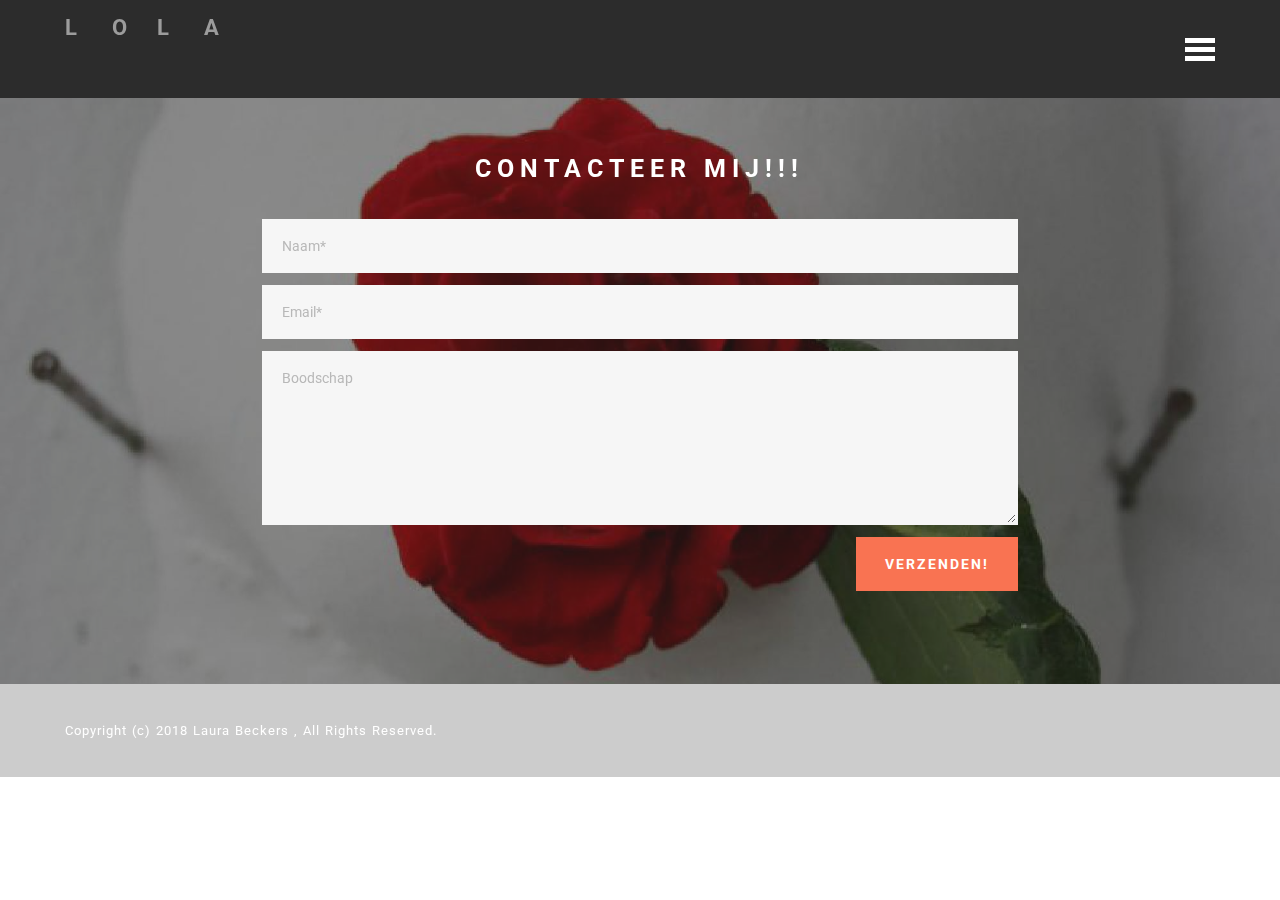
==== Contact.html @ 4b76a220 "create github pages" ====
<!DOCTYPE html>
<html >
<head>
  <!-- Site made with Mobirise Website Builder v4.7.2, https://mobirise.com -->
  <meta charset="UTF-8">
  <meta http-equiv="X-UA-Compatible" content="IE=edge">
  <meta name="generator" content="Mobirise v4.7.2, mobirise.com">
  <meta name="viewport" content="width=device-width, initial-scale=1, minimum-scale=1">
  <link rel="shortcut icon" href="assets/images/logo.png" type="image/x-icon">
  <meta name="description" content="Laura; Beckers; Contacteer; mij;">
  <title>Contact</title>
  <link rel="stylesheet" href="https://fonts.googleapis.com/css?family=Roboto:700,400&subset=cyrillic,latin,greek,vietnamese">
  <link rel="stylesheet" href="assets/bootstrap/css/bootstrap.min.css">
  <link rel="stylesheet" href="assets/soundcloud-plugin/style.css">
  <link rel="stylesheet" href="assets/mobirise/css/style.css">
  <link rel="stylesheet" href="assets/mobirise/css/mbr-additional.css" type="text/css">
  
  
  
</head>
<body>
  <section class="mbr-navbar mbr-navbar--freeze mbr-navbar--absolute mbr-navbar--collapsed" id="ext_menu-n" data-rv-view="9">
    <div class="mbr-navbar__section mbr-section">
        <div class="mbr-section__container container">
            <div class="mbr-navbar__container">
                <div class="mbr-navbar__column mbr-navbar__column--s mbr-navbar__brand">
                    <span class="mbr-navbar__brand-link mbr-brand mbr-brand--inline">
                        
                        <span class="mbr-brand__name"><a class="mbr-brand__name text-gray" href="https://mobirise.com">L &nbsp; &nbsp; &nbsp; O &nbsp; &nbsp; &nbsp;L &nbsp; &nbsp; &nbsp; A</a></span>
                    </span>
                </div>
                <div class="mbr-navbar__hamburger mbr-hamburger"><span class="mbr-hamburger__line"></span></div>
                <div class="mbr-navbar__column mbr-navbar__menu">
                    <nav class="mbr-navbar__menu-box mbr-navbar__menu-box--inline-right">
                        <div class="mbr-navbar__column">
                            <ul class="mbr-navbar__items mbr-navbar__items--right float-left mbr-buttons mbr-buttons--freeze mbr-buttons--right btn-decorator mbr-buttons--activated mbr-buttons--only-links"><li class="mbr-navbar__item"><a class="mbr-buttons__link btn text-white" href="https://mobirise.com">HOME</a></li><li class="mbr-navbar__item"><a class="mbr-buttons__link btn text-white" href="https://mobirise.com">ABOUT</a></li><li class="mbr-navbar__item"><a class="mbr-buttons__link btn text-white" href="https://mobirise.com">CONTACT</a></li></ul>                            
                            
                        </div>
                    </nav>
                </div>
            </div>
        </div>
    </div>
</section>

<section class="engine"><a href="https://mobirise.me/a">Mobirise alternative</a></section><section class="mbr-section mbr-section--relative mbr-section--fixed-size mbr-parallax-background mbr-after-navbar" id="form1-o" data-rv-view="11" style="background-image: url(assets/images/30-2000x3000.jpg);">
    <div class="mbr-overlay" style="opacity: 0.5; background-color: rgb(34, 34, 34);"></div>
    <div class="mbr-section__container mbr-section__container--std-padding container" style="padding-top: 62px; padding-bottom: 93px;">
        <div class="row">
            <div class="col-sm-12">
                <div class="row">
                    <div class="col-sm-8 col-sm-offset-2" data-form-type="formoid">
                        <div class="mbr-header mbr-header--center mbr-header--std-padding">
                            <h2 class="mbr-header__text">CONTACTEER MIJ!!!</h2>
                        </div>
                        <div data-form-alert="true">
                            <div class="hide" data-form-alert-success="true">Bedankt voor je inzending!</div>
                        </div>
                        <form action="https://mobirise.com/" method="post" data-form-title="CONTACTEER MIJ!!!">
                            <input type="hidden" value="DSWZcRLNNBS7bB6fXK69eUFCoi5kOROrCJdIT1A5DfMv+IbbYedO6ktaKEDO3kIvYOJCwLiX75PZ/QuVhGAHkaITKuXOv/LmJVEN6Gum7hyi9wUTy+Qzjp7Kh9EsqVIN" data-form-email="true">
                            <div class="form-group">
                                <input type="text" class="form-control" name="name" required="" placeholder="Naam*" data-form-field="Name">
                            </div>
                            <div class="form-group">
                                <input type="email" class="form-control" name="email" required="" placeholder="Email*" data-form-field="Email">
                            </div>
                            
                            <div class="form-group">
                                <textarea class="form-control" name="message" rows="7" placeholder="Boodschap" data-form-field="Message"></textarea>
                            </div>
                            <div class="mbr-buttons mbr-buttons--right"><button type="submit" class="mbr-buttons__btn btn btn-lg btn-danger">VERZENDEN!</button></div>
                        </form>
                    </div>
                </div>
            </div>
        </div>
    </div>
</section>

<footer class="mbr-section mbr-section--relative mbr-section--fixed-size" id="footer1-m" data-rv-view="7" style="background-color: rgb(204, 204, 204);">
    
    <div class="mbr-section__container container">
        <div class="mbr-footer mbr-footer--wysiwyg row" style="padding-top: 36.9px; padding-bottom: 36.9px;">
            <div class="col-sm-12">
                <p class="mbr-footer__copyright">Copyright (c) 2018 Laura Beckers , All Rights Reserved.</p>
            </div>
        </div>
    </div>
</footer>


  <script src="assets/web/assets/jquery/jquery.min.js"></script>
  <script src="assets/bootstrap/js/bootstrap.min.js"></script>
  <script src="assets/smooth-scroll/smooth-scroll.js"></script>
  <!--[if lte IE 9]>
    <script src="assets/jquery-placeholder/jquery.placeholder.min.js"></script>
  <![endif]-->
  <script src="assets/jarallax/jarallax.js"></script>
  <script src="assets/mobirise/js/script.js"></script>
  <script src="assets/formoid/formoid.min.js"></script>
  
  
</body>
</html>
---- assets/soundcloud-plugin/style.css ----
.addons-container {
  position: relative;
  margin-left: auto;
  margin-right: auto;
  padding-right: 15px;
  padding-left: 15px; }
  @media (min-width: 576px) {
    .addons-container {
      padding-right: 15px;
      padding-left: 15px; } }
  @media (min-width: 768px) {
    .addons-container {
      padding-right: 15px;
      padding-left: 15px; } }
  @media (min-width: 992px) {
    .addons-container {
      padding-right: 15px;
      padding-left: 15px; } }
  @media (min-width: 1200px) {
    .addons-container {
      padding-right: 15px;
      padding-left: 15px; } }
  @media (min-width: 576px) {
    .addons-container {
      width: 540px;
      max-width: 100%; } }
  @media (min-width: 768px) {
    .addons-container {
      width: 720px;
      max-width: 100%; } }
  @media (min-width: 992px) {
    .addons-container {
      width: 960px;
      max-width: 100%; } }
  @media (min-width: 1200px) {
    .addons-container {
      width: 1140px;
      max-width: 100%; } }

.addons-container-inner{
    position: relative;
    width: 100%;
    min-height: 1px;
    padding-right: 15px;
    padding-left: 15px;
}
@media (min-width: 567px) {
    .addons-container-inner{
        -ms-flex: 0 0 66.666667%;
        flex: 0 0 66.666667%;
        max-width: 66.666667%;
    }
}
.addons-row{
    display: flex;
    justify-content:center;
}
---- assets/mobirise/css/style.css ----
.engine {
	position: absolute;
	text-indent: -2400px;
	text-align: center;
	padding: 0;
	top: 0;
	left: -2400px;
}.is-builder .animated {
  -webkit-animation-name: none !important;
  animation-name: none !important;
}
html {
  position: relative;
  min-height: 100%;
}
.mbr-embedded-video {
  position: relative;
}
.mbr-background-video,
.mbr-background-video-preview {
  bottom: 0;
  left: 0;
  overflow: hidden;
  position: absolute;
  right: 0;
  top: 0;
}
.mbr-parallax-background,
.mbr-background {
  background-attachment: fixed !important;
  background-position: 50% 0;
  background-repeat: no-repeat;
  background-size: cover !important;
}
.mbr-hidden-scrollbar .mbr-parallax-background {
  background-size: auto 130%;
}
.mobile .mbr-parallax-background {
  background-attachment: scroll !important;
}
.mbr-background {
  background-attachment: scroll !important;
}
.mbr-navbar {
  position: relative;
  width: 100%;
}
.mbr-navbar:before {
  content: "";
  display: block;
}
.mbr-navbar__brand-link:after,
.mbr-navbar__brand-img {
  max-height: 74px;
  height: 100%;
}
.mbr-navbar:before,
.mbr-navbar__container {
  height: 98px;
}
.mbr-navbar--ss .mbr-navbar__brand-link:after,
.mbr-navbar--ss .mbr-navbar__brand-img {
  height: 74px;
}
.mbr-navbar--ss:before,
.mbr-navbar--ss .mbr-navbar__container {
  height: 98px;
}
.mbr-navbar--xs .mbr-navbar__brand-link:after,
.mbr-navbar--xs .mbr-navbar__brand-img {
  height: 32px;
}
.mbr-navbar--xs:before,
.mbr-navbar--xs .mbr-navbar__container {
  height: 56px;
}
.mbr-navbar--s .mbr-navbar__brand-link:after,
.mbr-navbar--s .mbr-navbar__brand-img {
  height: 48px;
}
.mbr-navbar--s:before,
.mbr-navbar--s .mbr-navbar__container {
  height: 72px;
}
.mbr-navbar--m .mbr-navbar__brand-link:after,
.mbr-navbar--m .mbr-navbar__brand-img {
  height: 64px;
}
.mbr-navbar--m:before,
.mbr-navbar--m .mbr-navbar__container {
  height: 88px;
}
.mbr-navbar--l .mbr-navbar__brand-link:after,
.mbr-navbar--l .mbr-navbar__brand-img {
  height: 96px;
}
.mbr-navbar--l:before,
.mbr-navbar--l .mbr-navbar__container {
  height: 120px;
}
.mbr-navbar--xl .mbr-navbar__brand-link:after,
.mbr-navbar--xl .mbr-navbar__brand-img {
  height: 128px;
}
.mbr-navbar--xl:before,
.mbr-navbar--xl .mbr-navbar__container {
  height: 152px;
}
.mbr-navbar--short .mbr-navbar__brand-link:after,
.mbr-navbar--short .mbr-navbar__brand-img {
  height: 40px;
}
.mbr-navbar--short .mbr-brand__logo .mbr-iconfont{
  font-size: 40px;
}
.mbr-navbar--short:before,
.mbr-navbar--short .mbr-navbar__container {
  height: 64px;
}
.mbr-navbar--short .mbr-navbar__container {
  padding: 12px 0;
}
@media (max-width: 767px) {
  .mbr-navbar--short .mbr-navbar__brand-link:after,
  .mbr-navbar--short .mbr-navbar__brand-img {
    height: 31px;
  }
  .mbr-navbar--short:before,
  .mbr-navbar--short .mbr-navbar__container {
    height: 45px;
  }
  .mbr-navbar--short .mbr-navbar__container {
    padding: 7px 0;
  }
}
.mbr-navbar__brand-img {
  position: relative;
}
.mbr-navbar__brand-img,
.mbr-navbar__container,
.mbr-navbar__section {
  -webkit-transition: all 300ms ease-in-out 0s;
  -o-transition: all 300ms ease-in-out 0s;
  transition: all 300ms ease-in-out 0s;
}
.mbr-navbar__section {
  background: #2c2c2c;
  height: auto;
  position: absolute;
  top: 0;
  width: 100%;
  z-index: 1000;
}
.mbr-navbar__container {
  display: table;
  padding: 12px 0;
  width: 100%;
}
.mbr-navbar__menu-box {
  display: table;
  width: 100%;
}
.mbr-navbar__menu-box--inline-left,
.mbr-navbar__menu-box--inline-center,
.mbr-navbar__menu-box--inline-right {
  display: block;
  text-align: left;
}
.mbr-navbar__menu-box--inline-center {
  text-align: center;
}
.mbr-navbar__menu-box--inline-right {
  text-align: right;
}
.mbr-navbar__column {
  display: table-cell;
  vertical-align: middle;
}
.mbr-navbar__column--xxs {
  width: 1%;
}
.mbr-navbar__column--xs {
  width: 10%;
}
.mbr-navbar__column--s {
  width: 20%;
}
.mbr-navbar__column--m {
  width: 30%;
}
.mbr-navbar__column--l {
  width: 40%;
}
.mbr-navbar__column--xl {
  width: 50%;
}
.mbr-navbar__menu-box--inline-left .mbr-navbar__column,
.mbr-navbar__menu-box--inline-center .mbr-navbar__column,
.mbr-navbar__menu-box--inline-right .mbr-navbar__column {
  display: inline-block;
}
.mbr-navbar__items {
  float: left;
  padding-left: 0px;
  position: relative;
  left: -20px;
}
.mbr-navbar__items--right {
  float: right;
  left: 0;
}
.float-left {
  float: left;
}
.mbr-navbar__item {
  display: block;
  float: left;
  position: relative;
}
.mbr-navbar__hamburger {
  display: none;
  margin-top: -11px;
  position: absolute;
  right: 0;
  top: 50%;
  z-index: 10000;
}
.mbr-navbar--collapsed .mbr-navbar__container {
  position: relative;
}
.mbr-navbar--collapsed .mbr-navbar__column {
  display: block;
  width: 100%;
}
.mbr-navbar--collapsed .mbr-navbar__items--right {
  padding-top: 13px;
}
.mbr-navbar--collapsed .mbr-navbar__menu {
  background: rgba(0, 0, 0, 0.9);
  display: none;
  height: 100%;
  left: 0;
  position: fixed;
  top: 0;
  width: 100%;
  z-index: 9999;
}
.mbr-navbar--collapsed .mbr-navbar__menu-box {
  display: table-cell;
  vertical-align: middle;
}
.mbr-navbar--collapsed .mbr-navbar__items {
  float: none;
}
.mbr-navbar--collapsed .mbr-navbar__item {
  float: none;
}
.mbr-navbar--collapsed .mbr-navbar__hamburger {
  display: block;
}
.mbr-navbar--collapsed.mbr-navbar--open .mbr-navbar__menu {
  display: table;
}
.mbr-navbar--collapsed.mbr-navbar--open:not(.mbr-navbar--sticky) .mbr-navbar__section {
  background: none;
  position: fixed;
}
.mbr-navbar--collapsed.mbr-navbar--open .mbr-navbar__brand {
  visibility: hidden;
}
.mbr-navbar--collapsed.mbr-navbar--sticky.mbr-navbar--open .mbr-navbar__brand {
  visibility: visible;
}
.mbr-navbar--collapsed.mbr-navbar--open .mbr-navbar__brand-img,
.mbr-navbar--collapsed.mbr-navbar--open .mbr-navbar__container {
  -webkit-transition: none;
  -o-transition: none;
  transition: none;
}
.mbr-navbar--freeze.mbr-navbar--collapsed.mbr-navbar--open .mbr-navbar__hamburger,
.mbr-navbar--freeze.mbr-navbar--collapsed.mbr-navbar--open .mbr-navbar__hamburger:hover {
  color: #fff !important;
}
.mbr-navbar--sticky .mbr-navbar__section {
  position: fixed;
}
.mbr-navbar--absolute {
  position: absolute;
}
/* fix for popup menu conflict */
@media (max-width: 480px) {
  .mbr-navbar--absolute.mbr-navbar[id^=menu-] {
    position: absolute;
  }
}
.mbr-navbar--transparent .mbr-navbar__section {
  background: none;
}
.mbr-navbar--stuck .mbr-navbar__section,
.mbr-navbar--relative .mbr-navbar__section {
  background: #2c2c2c;
}
@media (max-width: 991px) {
  .mbr-navbar--auto-collapse .mbr-navbar__container {
    position: relative;
  }
  .mbr-navbar--auto-collapse .mbr-navbar__column {
    display: block;
    width: 100%;
  }
  .mbr-navbar__column {
    max-height: 100vh;
    overflow-x: hidden;
    overflow-y:auto;
  }
  .mbr-navbar__column::-webkit-scrollbar {
    display:none;
  }
  .mbr-navbar--auto-collapse .mbr-navbar__items--right {
    padding-top: 13px;
  }
  .mbr-navbar--auto-collapse .mbr-navbar__menu {
    background: rgba(0, 0, 0, 0.9);
    display: none;
    height: 100%;
    left: 0;
    position: fixed;
    top: 0;
    width: 100%;
    z-index: 9999;
  }
  .mbr-navbar--auto-collapse .mbr-navbar__menu-box {
    display: table-cell;
    vertical-align: middle;
  }
  .mbr-navbar--auto-collapse .mbr-navbar__items {
    float: none;
  }
  .mbr-navbar--auto-collapse .mbr-navbar__item {
    float: none;
  }
  .mbr-navbar--auto-collapse .mbr-navbar__hamburger {
    display: block;
  }
  .mbr-navbar--auto-collapse.mbr-navbar--open .mbr-navbar__menu {
    display: table;
  }
  .mbr-navbar--auto-collapse.mbr-navbar--open:not(.mbr-navbar--sticky) .mbr-navbar__section {
    background: none;
    position: fixed;
  }
  .mbr-navbar--auto-collapse.mbr-navbar--open .mbr-navbar__brand {
    visibility: hidden;
  }
  .mbr-navbar--auto-collapse.mbr-navbar--sticky.mbr-navbar--open .mbr-navbar__brand {
    visibility: visible;
  }
  .mbr-navbar--auto-collapse.mbr-navbar--open .mbr-navbar__brand-img,
  .mbr-navbar--auto-collapse.mbr-navbar--open .mbr-navbar__container {
    -webkit-transition: none;
    -o-transition: none;
    transition: none;
  }
}
.mbr-after-navbar:before {
  content: "";
  display: block;
  height: 98px;
}
.mbr-hamburger {
  cursor: pointer;
  height: 23px;
  width: 30px;
}
.mbr-hamburger:focus {
  outline: none;
}
.mbr-hamburger__line,
.mbr-hamburger__line:before,
.mbr-hamburger__line:after {
  content: "";
  position: absolute;
  display: block;
  height: 1px;
  cursor: pointer;
}
.mbr-hamburger__line,
.mbr-hamburger__line:before,
.mbr-hamburger__line:after {
  width: 30px;
  border-bottom: 5px solid;
  top: 9px;
}
.mbr-hamburger__line:before {
  top: -9px;
}
.mbr-hamburger__line:after {
  top: 9px;
}
.mbr-hamburger__line,
.mbr-hamburger__line:before,
.mbr-hamburger__line:after {
  -webkit-transition: all 300ms ease-in-out;
  transition: all 300ms ease-in-out;
}
.mbr-hamburger--open .mbr-hamburger__line {
  border-color: transparent;
}
.mbr-hamburger--open .mbr-hamburger__line:before,
.mbr-hamburger--open .mbr-hamburger__line:after {
  top: 0;
}
.mbr-hamburger--open .mbr-hamburger__line:before {
  -ms-transform: rotate(45deg);
  -webkit-transform: rotate(45deg);
  transform: rotate(45deg);
}
.mbr-hamburger--open .mbr-hamburger__line:after {
  top: 10px;
  -ms-transform: translatey(-10px) rotate(-45deg);
  -webkit-transform: translatey(-10px) rotate(-45deg);
  transform: translatey(-10px) rotate(-45deg);
}
@media (max-width: 767px) {
  .mbr-hamburger {
    height: 23px;
    width: 27px;
  }
  .mbr-hamburger__line,
  .mbr-hamburger__line:before,
  .mbr-hamburger__line:after {
    width: 27px;
    border-bottom: 4px solid;
    top: 9px;
  }
  .mbr-hamburger__line:before {
    top: -9px;
  }
  .mbr-hamburger__line:after {
    top: 9px;
  }
}

.navbar-dropdown .hamburger-icon {
  content: "";
  width: 16px;
  -webkit-box-shadow: 0 -6px 0 1px,0 0 0 1px,0 6px 0 1px;
  -moz-box-shadow: 0 -6px 0 1px,0 0 0 1px,0 6px 0 1px;
  box-shadow: 0 -6px 0 1px,0 0 0 1px,0 6px 0 1px;
}

.mbr-brand {
  display: block;
  float: left;
  position: relative;
}
.mbr-brand,
.mbr-brand:hover {
  text-decoration: none;
}
.mbr-brand__name {
  display: block;
  font-weight: bold;
  margin-top: 5px;
  text-align: center;
}
.mbr-brand__name,
.mbr-brand__name:hover {
  text-decoration: none;
}
.mbr-brand--inline {
  display: table;
}
.mbr-brand--inline:after {
  content: "";
  display: table-cell;
  width: 1px;
}
.mbr-brand--inline .mbr-brand__logo,
.mbr-brand--inline .mbr-brand__name {
  display: table-cell;
  vertical-align: middle;
}
.mbr-brand--inline .mbr-brand__logo {
  padding-right: 10px;
}
.mbr-brand--inline .mbr-brand__name {
  margin: 0;
  text-align: left;
}
.mbr-form {
  display: table;
  margin-top: -13px;
  position: relative;
  top: 14px;
  width: 100%;
}
.mbr-form__left,
.mbr-form__right {
  display: table-cell;
  vertical-align: top;
}
.mbr-form__left {
  padding-right: 3px;
}
.mbr-form__right {
  width: 1px;
}
@media (max-width: 530px) {
  .mbr-form {
    display: block;
    margin-top: -27px;
    position: relative;
    top: 26px;
  }
  .mbr-form__left,
  .mbr-form__right {
    display: block;
  }
  .mbr-form__left {
    margin-bottom: 12px;
    padding-right: 0;
  }
  .mbr-form__right {
    width: 100%;
  }
}
.mbr-section {
  padding: 0 20px;
}
.mbr-section--no-padding {
  padding: 0;
}
.mbr-section--relative {
  position: relative;
}
.mbr-section--fixed-size {
  overflow: hidden;
}
.mbr-section--full-height {
  height: 100vh;
}
.mbr-section--full-height.mbr-after-navbar:before {
  display: none;
}
.mbr-section--bg-adapted {
  background-attachment: scroll;
  background-position: 50% 0;
  background-repeat: no-repeat;
  background-size: cover;
}
.mbr-section--gray {
  background-color: #444444;
}
.mbr-section--light-gray {
  background-color: #f0f0f0;
}
.mbr-section--dark-gray {
  background-color: #3c3c3c;
}
.mbr-section__container {
  padding: 0;
  position: relative;
  z-index: 3;
}
.mbr-section__container--center {
  text-align: center;
}
.mbr-section__container--std-padding {
  padding: 93px 0;
}
.mbr-section__container--std-top-padding {
  padding-top: 93px;
}
.mbr-section__container--std-bot-padding {
  padding-bottom: 93px;
}
.mbr-section__container--sm-padding {
  padding: 41px 0;
}
.mbr-section__container--sm-top-padding {
  padding-top: 41px;
}
.mbr-section__container--sm-bot-padding {
  padding-bottom: 41px;
}
.mbr-section__container--isolated {
  padding-bottom: 93px;
  padding-top: 93px;
}
.mbr-section__container--first {
  padding-top: 93px;
  padding-bottom: 41px;
}
.mbr-section__container--middle {
  padding-bottom: 41px;
}
.mbr-section__container--last {
  padding-bottom: 93px;
}
.mbr-section__row {
  margin-left: -24px;
  margin-right: -24px;
}
.mbr-section__col {
  overflow: hidden;
  padding-left: 24px;
  padding-right: 24px;
}
.mbr-section__left {
  padding-right: 40px;
}
.mbr-section__right {
  padding-left: 15px;
}
.mbr-section__header {
  line-height: 1.5em;
  margin: -10px 0 0;
  text-align: center;
}
@media (min-width: 768px) {
  .mbr-section--short-paddings .mbr-section__container--std-padding {
    padding: 59px 0;
  }
  .mbr-section--short-paddings .mbr-section__container--std-top-padding {
    padding-top: 59px;
  }
  .mbr-section--short-paddings .mbr-section__container--std-bot-padding {
    padding-bottom: 59px;
  }
  .mbr-section--short-paddings .mbr-section__container--sm-padding {
    padding: 41px 0;
  }
  .mbr-section--short-paddings .mbr-section__container--sm-top-padding {
    padding-top: 41px;
  }
  .mbr-section--short-paddings .mbr-section__container--sm-bot-padding {
    padding-bottom: 41px;
  }
  .mbr-section--short-paddings .mbr-section__container--isolated {
    padding-bottom: 59px;
    padding-top: 59px;
  }
  .mbr-section--short-paddings .mbr-section__container--first {
    padding-top: 59px;
    padding-bottom: 41px;
  }
  .mbr-section--short-paddings .mbr-section__container--middle {
    padding-bottom: 41px;
  }
  .mbr-section--short-paddings .mbr-section__container--last {
    padding-bottom: 59px;
  }
}
@media (max-width: 767px) {
  .mbr-section__left {
    padding-right: 15px;
  }
  .mbr-section__right {
    padding-left: 15px;
    padding-top: 51px;
  }
}
.mbr-arrow {
  bottom: 71px;
  left: 0;
  line-height: 1px;
  padding: 0 20px;
  position: absolute;
  width: 100%;
  z-index: 3;
}
.mbr-arrow__link {
  display: inline-block;
  font-size: 26px;
}
.mbr-arrow__link,
.mbr-arrow__link:hover,
.mbr-arrow__link:focus {
  color: #fff;
}
.mbr-arrow--floating .mbr-arrow__link {
  -webkit-animation: floating-arrow 1.6s infinite ease-in-out 0s;
  -o-animation: floating-arrow 1.6s infinite ease-in-out 0s;
  animation: floating-arrow 1.6s infinite ease-in-out 0s;
}
@-webkit-keyframes floating-arrow {
  from {
    -webkit-transform: translateY(0);
    transform: translateY(0);
  }
  65% {
    -webkit-transform: translateY(11px);
    transform: translateY(11px);
  }
  to {
    -webkit-transform: translateY(0);
    transform: translateY(0);
  }
}
@-o-keyframes floating-arrow {
  from {
    -webkit-transform: translateY(0);
    transform: translateY(0);
  }
  65% {
    -webkit-transform: translateY(11px);
    transform: translateY(11px);
  }
  to {
    -webkit-transform: translateY(0);
    transform: translateY(0);
  }
}
@keyframes floating-arrow {
  from {
    -webkit-transform: translateY(0);
    transform: translateY(0);
  }
  65% {
    -webkit-transform: translateY(11px);
    transform: translateY(11px);
  }
  to {
    -webkit-transform: translateY(0);
    transform: translateY(0);
  }
}
.mbr-arrow--dark .mbr-arrow__link,
.mbr-arrow--dark .mbr-arrow__link:hover,
.mbr-arrow--dark .mbr-arrow__link:focus {
  color: #252525;
}
@media (max-width: 767px) {
  .mbr-arrow {
    bottom: 41px;
  }
}
@media (max-width: 320px) {
  .mbr-arrow {
    bottom: 21px;
    text-align: center;
  }
}
@media all and (device-width: 320px) and (device-height: 568px) and (orientation: portrait) {
  .mbr-arrow {
    bottom: 31px;
  }
}
.mbr-box {
  display: table;
  width: 100%;
}
.mbr-box--fixed {
  table-layout: fixed;
}
.mbr-box--stretched {
  height: 100%;
}
.mbr-box__magnet {
  display: table-cell;
  float: none;
  height: 100%;
  margin-bottom: 0;
  margin-top: 0;
  text-align: center;
  vertical-align: middle;
}
.mbr-box__magnet--sm-padding {
  padding: 41px 0;
}
.mbr-box__magnet--top-left,
.mbr-box__magnet--top-center,
.mbr-box__magnet--top-right {
  vertical-align: top;
}
.mbr-box__magnet--bottom-left,
.mbr-box__magnet--bottom-center,
.mbr-box__magnet--bottom-right {
  vertical-align: bottom;
}
.mbr-box__magnet--top-left,
.mbr-box__magnet--center-left,
.mbr-box__magnet--bottom-left {
  text-align: left;
}
.mbr-box__magnet--top-right,
.mbr-box__magnet--center-right,
.mbr-box__magnet--bottom-right {
  text-align: right;
}
.mbr-box__container {
  height: 50%;
}
@media (max-width: 767px) {
  .mbr-box__container {
    height: 100%;
  }
  .mbr-box--adapted {
    display: block;
  }
  .mbr-box--adapted > .mbr-box__magnet {
    display: block;
    height: auto;
  }
}
.mbr-overlay {
  background: #222;
  bottom: 0;
  left: 0;
  position: absolute;
  right: 0;
  top: 0;
  z-index: 2;
}
.mbr-google-map__marker {
  color: #252525;
  display: none;
  margin: 0;
}
.mbr-google-map--loaded .mbr-google-map__marker {
  display: block;
}
.mbr-hero {
  color: #fff;
  position: relative;
}
.mbr-hero__text {
  font-size: 46px;
  font-weight: bold;
  left: -2px;
  letter-spacing: 2px;
  line-height: 50px;
  margin: -18px 0 1px 0;
  padding-bottom: 41px;
  position: relative;
  top: 8px;
}
.mbr-hero__subtext {
  font-size: 21px;
  line-height: 29px;
  margin: -32px 0 3px 0;
  padding: 0 0 41px 0;
  position: relative;
  top: 6px;
}
.mbr-figure {
  display: inline-block;
  /*line-height: 1px;*/
  margin: 0;
  max-width: 100%;
  overflow: hidden;
  position: relative;
}
.mbr-figure--no-bg {
  background: none;
}
.mbr-figure--full-width {
  display: block;
  width: 100%;
}
.mbr-figure.mbr-after-navbar:before {
  display: none;
}
.mbr-figure--full-width iframe,
.mbr-figure--full-width .mbr-figure__img,
.mbr-figure--full-width .mbr-figure__map {
  width: 100%;
}
.mbr-figure iframe,
.mbr-figure__img,
.mbr-figure__map {
  max-width: 100%;
}
@-webkit-keyframes mapCircleLoading {
  from {
    -webkit-transform: rotate(0deg);
  }
  to {
    -webkit-transform: rotate(359deg);
  }
}
@keyframes mapCircleLoading {
  from {
    transform: rotate(0deg);
  }
  to {
    transform: rotate(359deg);
  }
}
.mbr-figure__map {
  height: 400px;
  position: relative;
}
.mbr-figure__map--short {
  height: 300px;
}
.mbr-figure__map iframe {
  height: 100%;
  width: 100%;
}
.mbr-figure__map [data-state-details] {
  color: #6b6763;
  font-family: "Roboto", Helvetica, Arial, sans-serif;
  height: 1.5em;
  margin-top: -0.75em;
  padding-left: 20px;
  padding-right: 20px;
  position: absolute;
  text-align: center;
  top: 50%;
  width: 100%;
}
.mbr-figure__map[data-state] {
  background: #e9e5dc;
}
.mbr-figure__map[data-state="loading"] [data-state-details] {
  display: none;
}
.mbr-figure__map[data-state="loading"]::after {
  content: "";
  -webkit-animation: mapCircleLoading .6s infinite linear;
  animation: mapCircleLoading .6s infinite linear;
  border-radius: 50%;
  border: 6px rgba(255, 255, 255, 0.35) solid;
  border-top-color: #fff;
  height: 40px;
  left: 50%;
  margin-left: -20px;
  margin-top: -20px;
  position: absolute;
  top: 50%;
  width: 40px;
}
.mbr-figure__caption {
  background: rgba(0, 0, 0, 0.5);
  bottom: 0;
  color: #fff;
  display: block;
  font-size: 17px;
  left: 0;
  line-height: 1.3em;
  min-height: 53px;
  padding: 17px 20px;
  position: absolute;
  text-align: left;
  width: 100%;
}
.mbr-figure__caption--no-padding {
  padding: 17px 0;
}
.mbr-figure--wysiwyg .mbr-figure__caption a,
.mbr-figure--wysiwyg .mbr-figure__caption a:hover {
  color: inherit;
  text-decoration: underline;
}
.mbr-figure--caption-inside-top .mbr-figure__caption {
  bottom: auto;
  top: 0;
}
.mbr-figure--caption-outside-top .mbr-figure__caption,
.mbr-figure--caption-outside-bottom .mbr-figure__caption {
  background: none;
  position: relative;
}
.mbr-figure--no-bg.mbr-figure--caption-outside-top .mbr-figure__caption,
.mbr-figure--no-bg.mbr-figure--caption-outside-bottom .mbr-figure__caption {
  color: #252525;
}
.mbr-figure--no-bg.mbr-figure--caption-outside-top .mbr-figure__caption {
  margin-top: -3px;
  padding-top: 0;
}
.mbr-figure--no-bg.mbr-figure--caption-outside-bottom .mbr-figure__caption {
  margin-top: -2px;
  padding-bottom: 0;
  top: 2px;
}
.mbr-figure__caption--std-grid {
  background: none;
  z-index: 2;
  overflow: hidden;
}
.mbr-figure__caption--std-grid:before {
  bottom: 0;
  content: "";
  position: absolute;
  top: 0;
  width: 200%;
  z-index: -1;
  margin-left: -50%;
}
.mbr-figure--caption-inside-top .mbr-figure__caption--std-grid:before,
.mbr-figure--caption-inside-bottom .mbr-figure__caption--std-grid:before {
  background: rgba(0, 0, 0, 0.6);
}
.mbr-figure__caption-small {
  color: #ccc;
  display: block;
  font-size: 14px;
  line-height: 1.3em;
}
.mbr-figure--no-bg.mbr-figure--caption-outside-top .mbr-figure__caption-small,
.mbr-figure--no-bg.mbr-figure--caption-outside-bottom .mbr-figure__caption-small {
  color: #777;
}
@media (max-width: 767px) {
  .mbr-figure--adapted {
    display: block;
    width: 100%;
  }
  .mbr-figure--adapted iframe,
  .mbr-figure--adapted .mbr-figure__img,
  .mbr-figure--adapted .mbr-figure__map {
    width: 100%;
  }
  .mbr-figure--caption-inside-top .mbr-figure__caption,
  .mbr-figure--caption-inside-bottom .mbr-figure__caption {
    background: none;
    position: relative;
  }
  .mbr-figure--caption-inside-top .mbr-figure__caption--std-grid:before,
  .mbr-figure--caption-inside-bottom .mbr-figure__caption--std-grid:before {
    display: none;
  }
}
.mbr-reviews {
  list-style: none;
  margin: 0 -15px;
  padding: 3px 0 0 0;
}
.mbr-reviews__item {
  position: relative;
  margin-top: 39px;
}
.mbr-reviews__text {
  background: #fafafa;
  border-radius: 3px;
  border: 1px solid #ededed;
  color: #777;
  font-size: 16px;
  line-height: 26px;
  padding: 20px;
  position: relative;
}
.mbr-reviews__text:before {
  -webkit-transform: rotate(45deg);
  -ms-transform: rotate(45deg);
  -o-transform: rotate(45deg);
  transform: rotate(45deg);
  width: 14px;
  height: 14px;
  background-color: #fafafa;
  border-color: #ededed;
  border-style: none solid solid none;
  border-width: 0 1px 1px 0;
  bottom: -8px;
  content: "";
  display: block;
  left: 50px;
  position: absolute;
}
.mbr-reviews__p {
  margin: 0;
}
.mbr-reviews__author {
  margin-top: 30px;
  padding-left: 102px;
  position: relative;
}
.mbr-reviews__author--short {
  margin-top: 27px;
  padding-left: 32px;
}
.mbr-reviews__author-img {
  width: 50px;
  height: 50px;
  border-radius: 50%;
  left: 33px;
  position: absolute;
  top: 0;
}
.mbr-reviews__author-name {
  color: #777;
  font-size: 14px;
  font-weight: bold;
  position: relative;
  top: -3px;
}
.mbr-reviews__author-bio {
  color: #999;
  font-size: 12px;
}
@media (max-width: 767px) {
  .mbr-reviews__author {
    padding-bottom: 32px;
  }
  .mbr-reviews__author--short {
    padding-bottom: 1px;
  }
}
@media (min-width: 768px) and (max-width: 991px) {
  .mbr-reviews__item:nth-of-type(2n+1) {
    clear: left;
  }
}
@media (min-width: 992px) {
  .mbr-reviews__item:nth-of-type(3n+1) {
    clear: left;
  }
}
@media (max-width: 991px) {
  .mbr-header--reduce .mbr-header__text {
    padding-top: 1em;
    margin-top: -1em;
  }
}
.mbr-header {
  margin-top: -20px;
  padding: 0;
  position: relative;
  text-align: left;
  top: 10px;
}
.mbr-header--std-padding {
  padding-bottom: 41px;
}
.mbr-header--center {
  text-align: center;
}
.mbr-header__text {
  display: block;
  font-size: 25px;
  font-weight: bold;
  letter-spacing: 6px;
  line-height: 1.5em;
  margin: 0;
}
.mbr-header__subtext {
  color: #777;
  font-size: 14px;
  font-style: italic;
  letter-spacing: 1px;
  margin: 8px 0 7px 0;
}
.mbr-header--inline {
  margin-top: 0;
  padding: 41px 0 28px 0;
  top: 0;
}
.mbr-header--inline .mbr-header__text {
  letter-spacing: 4px;
  line-height: 1em;
  margin: 15px 0 0 0;
}
@media (max-width: 767px) {
  .mbr-header--inline {
    padding: 47px 0 38px 0;
  }
  .mbr-header--inline .mbr-header__text {
    display: block;
    margin: 0 0 38px 0;
  }
  .mbr-header--auto-align .mbr-header__text,
  .mbr-header--auto-align .mbr-header__subtext {
    left: 0;
    text-align: center !important;
  }
}
@media (min-width: 768px) {
  .mbr-header--reduce {
    margin-top: -5px;
    top: 2px;
  }
  .mbr-header--reduce .mbr-header__text {
    font-size: 16px;
    letter-spacing: 1px;
    line-height: 1.1em;
    padding-top: 0.4em;
    margin-top: -0.4em;
  }
}
.mbr-social-icons__icon {
  -webkit-transition: all 0.2s ease-in-out 0s;
  -o-transition: all 0.2s ease-in-out 0s;
  transition: all 0.2s ease-in-out 0s;
  color: #fff;
  cursor: pointer;
  display: inline-block;
  font-size: 29px;
  height: 56px;
  line-height: 61px;
  margin: 0 10px 13px 0;
  position: relative;
  text-align: center;
  width: 56px;
}
.mbr-social-icons__icon:hover {
  color: #fff;
}
.mbr-social-icons--style-1 .mbr-social-icons__icon:hover {
  background: #252525 !important;
}
.mbr-contacts {
  color: #9c9c9c;
  font-size: 14px;
  line-height: 1.7em;
  padding: 45px 0 46px;
}
.mbr-contacts__img {
  max-width: 100%;
  margin: 6px 0 5px 40px;
}
.mbr-contacts__img--left {
  margin-left: 0;
}
.mbr-contacts__text {
  margin: 0;
}
.mbr-contacts__header {
  color: #fff;
  font-size: 14px;
  letter-spacing: 1px;
  margin-bottom: 20px;
  margin-top: 3px;
}
.mbr-contacts__list {
  list-style: none;
  margin: 0;
  padding: 0;
}
@media (max-width: 767px) {
  .mbr-contacts__img {
    margin-bottom: 10px;
  }
  .mbr-contacts__header {
    margin-top: 20px;
    margin-bottom: 10px;
  }
  .mbr-contacts__column {
    margin-top: 37px;
  }
}
.mbr-footer {
  color: #9c9c9c;
  font-size: 13px;
  letter-spacing: 1px;
  line-height: 1.5em;
  padding: 37px 0 39px;
  word-spacing: 1px;
}
.mbr-footer__copyright {
  margin: 0;
}
.mbr-buttons {
  margin: -26px 0 13px 0;
  position: relative;
  text-align: left;
  top: 26px;
}
.mbr-buttons__btn,
.mbr-buttons__link {
  margin: 0 10px 13px 0;
}
.mbr-buttons__btn,
.mbr-buttons__link,
.mbr-buttons__btn:hover,
.mbr-buttons__link:hover {
  text-decoration: none;
}
.mbr-buttons--top {
  top: 44px;
  margin-top: -62px;
}
.mbr-buttons--no-offset {
  margin-top: 0;
  top: 0;
}
.mbr-buttons--only-links {
  left: -20px;
}
.mbr-buttons--center {
  left: 5px;
  text-align: center;
}
.mbr-buttons--center.mbr-buttons--only-links {
  left: 0;
}
.mbr-buttons--right {
  text-align: right;
}
.mbr-buttons--right .mbr-buttons__btn,
.mbr-buttons--right .mbr-buttons__link {
  margin: 0 0 13px 10px;
}
.mbr-buttons--right.mbr-buttons--only-links {
  left: 20px;
}
.mbr-buttons--activated {
  left: 5px;
  text-align: center;
}
.mbr-buttons--activated .mbr-buttons__btn,
.mbr-buttons--activated .mbr-buttons__link {
  margin-left: 0;
  margin-right: 0;
}
.mbr-buttons--activated .mbr-buttons__link {
  font-size: 25px;
  padding: 10px 30px 2px;
}
.mbr-buttons--activated .mbr-buttons__btn {
  font-size: 15px;
  margin-top: 9px;
  padding: 15px 30px;
}
.mbr-buttons--freeze.mbr-buttons--activated .mbr-buttons__link {
  font-size: 25px !important;
}
.mbr-buttons--freeze.mbr-buttons--activated .mbr-buttons__link,
.mbr-buttons--freeze.mbr-buttons--activated .mbr-buttons__link:hover {
  color: #fff !important;
}
.mbr-buttons--freeze.mbr-buttons--activated .mbr-buttons__btn {
  font-size: 15px !important;
}
@media (max-width: 991px) {
  .mbr-buttons {
    top: 0;
  }
  form:not(.mbr-form) .mbr-buttons {
    top: 26px;
  }
  .mbr-buttons:first-child {
    margin-top: 0;
  }
  .mbr-buttons--active {
    left: 5px;
    text-align: center;
  }
  .mbr-buttons--active .mbr-buttons__btn,
  .mbr-buttons--active .mbr-buttons__link {
    margin-left: 0;
    margin-right: 0;
  }
  .mbr-buttons--right.mbr-buttons--only-links {
    left: 0;
  }
  .mbr-buttons--active .mbr-buttons__link {
    font-size: 25px;
    padding: 10px 30px 2px;
  }
  .mbr-buttons--active .mbr-buttons__btn {
    font-size: 15px;
    margin-top: 9px;
    padding: 15px 30px;
  }
  .mbr-buttons--freeze.mbr-buttons--active .mbr-buttons__link {
    font-size: 25px !important;
  }
  .mbr-buttons--freeze.mbr-buttons--active .mbr-buttons__link,
  .mbr-buttons--freeze.mbr-buttons--active .mbr-buttons__link:hover {
    color: #fff !important;
  }
  .mbr-buttons--freeze.mbr-buttons--active .mbr-buttons__btn {
    font-size: 15px !important;
  }
}
@media (max-width: 767px) {
  .mbr-buttons--auto-align {
    left: 5px;
    margin-top: -26px;
    text-align: center;
    top: 26px;
  }
  .mbr-buttons--auto-align.mbr-buttons--only-links {
    left: 0;
  }
}
@media (max-width: 530px) {
  .mbr-buttons {
    left: 0;
  }
  .mbr-buttons__btn,
  .mbr-buttons__link,
  .mbr-buttons--right .mbr-buttons__btn,
  .mbr-buttons--right .mbr-buttons__link {
    display: inline-block;
    margin: 0 0 13px 0;
    text-align: center;
    width: 100%;
  }
  .mbr-buttons--activated .mbr-buttons__btn,
  .mbr-buttons--activated .mbr-buttons__link,
  .mbr-buttons--active .mbr-buttons__btn,
  .mbr-buttons--active .mbr-buttons__link {
    width: auto;
  }
  .mbr-buttons--activated .mbr-buttons__btn,
  .mbr-buttons--active .mbr-buttons__btn {
    margin-top: 9px;
  }
}
.mbr-article {
  color: #777;
  font-size: 17px;
  line-height: 27px;
  text-align: left;
  position: relative;
  margin-top: -21px;
  top: 14px;
}
.mbr-article--wysiwyg h1,
.mbr-article--wysiwyg h2,
.mbr-article--wysiwyg h3,
.mbr-article--wysiwyg h4,
.mbr-article--wysiwyg h5,
.mbr-article--wysiwyg h6 {
  color: #252525;
  display: block;
  font-weight: bold;
  line-height: 1.3em;
  text-align: left;
}
.mbr-article--wysiwyg h1 {
  font-size: 27px;
  letter-spacing: 3px;
}
.mbr-article--wysiwyg h2 {
  font-size: 23px;
  letter-spacing: 2px;
}
.mbr-article--wysiwyg h3 {
  font-size: 19px;
  letter-spacing: 1px;
}
.mbr-article--wysiwyg h4 {
  font-size: 14px;
}
.mbr-article--wysiwyg h5 {
  font-size: 11px;
}
.mbr-article--wysiwyg h6 {
  font-size: 10px;
}
.mbr-article--wysiwyg p,
.mbr-article--wysiwyg ul,
.mbr-article--wysiwyg ol,
.mbr-article--wysiwyg blockquote {
  margin: 0 0 10px 0;
}
.mbr-article--wysiwyg blockquote {
  font-size: 17px;
  border-color: #f97352;
}
@media (max-width: 767px) {
  .mbr-article--auto-align.mbr-article--wysiwyg p,
  .mbr-article--auto-align {
    text-align: left !important;
  }
}
.social-likes__counter {
  -webkit-transition: all 0.2s ease-in-out 0s;
  -o-transition: all 0.2s ease-in-out 0s;
  transition: all 0.2s ease-in-out 0s;
  background: #3c3c3c;
  border-radius: 23px;
  font-size: 12px;
  height: 23px;
  line-height: 24px;
  min-width: 23px;
  padding: 0 5px;
  position: absolute;
  right: -7px;
  text-align: center;
  top: -7px;
}
.social-likes__counter_empty {
  display: none;
}
.social-likes_style-1 .social-likes__icon:hover {
  background: #252525 !important;
}
.social-likes_style-1 .social-likes__icon:hover .social-likes__counter {
  background: #f97352;
}
.social-likes_style-2 .social-likes__icon {
  background: #252525;
}
.social-likes_style-2 .social-likes__counter {
  background: #f97352;
}
.social-likes_style-2 .social-likes__icon:hover .social-likes__counter {
  background: #3c3c3c;
}
.mbr-plan {
  padding-bottom: 41px;
  padding-left: 1px;
  padding-right: 0;
  position: relative;
}
.mbr-plan--first,
.mbr-plan:first-child {
  padding-left: 0;
}
.mbr-plan--last,
.mbr-plan:last-child {
  padding-bottom: 93px;
}
.mbr-plan__box {
  background: #fff;
}
.mbr-plan__header {
  background: #444;
  overflow: hidden;
  padding: 20px 15px;
  color: #fff;
}
.mbr-plan__number {
  border-bottom: 1px dotted #ddd;
  color: #333;
  font-size: 80px;
  line-height: 0;
  margin: 0px 10px;
  padding: 41px 0;
  text-align: center;
  margin-bottom: 41px;
}
.mbr-plan__details {
  padding-bottom: 41px;
}
.mbr-plan__details ul,
.mbr-plan__list {
  list-style: none;
  margin: 0;
  padding: 0;
}
.mbr-plan__details ul {
  text-align: center;
}
.mbr-plan__details li,
.mbr-plan__item {
  line-height: 40px;
  padding: 0 15px;
}
.mbr-plan__item {
  text-align: center;
}
.mbr-plan__buttons {
  overflow: hidden;
  padding: 0 15px 41px;
}
.mbr-plan--favorite {
  margin-right: -1px;
  margin-top: -30px;
  padding-left: 0;
  top: 15px;
  z-index: 5;
}
.mbr-plan--favorite .mbr-plan__number:before {
  content: "";
  display: block;
  height: 15px;
}
.mbr-plan--favorite .mbr-plan__box {
  padding-bottom: 15px;
  box-shadow: 0px 0px 20px 5px rgba(0, 0, 0, 0.1);
}
.mbr-plan--primary .mbr-plan__header {
  background: #4c6972;
}
.mbr-plan--success .mbr-plan__header {
  background: #7ac673;
}
.mbr-plan--info .mbr-plan__header {
  background: #27aae0;
}
.mbr-plan--warning .mbr-plan__header {
  background: #faaf40;
}
.mbr-plan--danger .mbr-plan__header {
  background: #f97352;
}
@media (max-width: 767px) {
  .mbr-plan,
  .mbr-plan--first,
  .mbr-plan:first-child {
    padding-left: 15px;
    padding-right: 15px;
  }
  .mbr-plan__number {
    font-size: 79px;
  }
  .mbr-plan__details {
    font-size: 17px;
  }
  .mbr-plan--favorite {
    margin: 0;
    top: 0;
  }
}
.mbr-number {
  display: inline-block;
  margin-top: -0.12em;
}
.mbr-number__num {
  display: inline-table;
  height: 1em;
}
.mbr-number__group {
  display: table-cell;
  font-weight: bold;
  position: relative;
  vertical-align: middle;
}
.mbr-number__left {
  display: none;
  font-size: 0.34em;
  line-height: 0;
  padding: 0px 5px;
  vertical-align: super;
}
.mbr-number__right {
  display: none;
  font-size: 0.25em;
  padding: 0px 5px;
  vertical-align: middle;
  white-space: nowrap;
}
.mbr-number__caption {
  display: block;
  font-size: 0.19em;
  line-height: 1em;
  opacity: 0.5;
  padding-top: 0.5em;
  text-align: center;
}
.mbr-number--price .mbr-number__value {
  padding-right: 0.28em;
}
.mbr-number--price .mbr-number__left {
  display: inline;
}
.mbr-number--short-price .mbr-number__left,
.mbr-number--short-price .mbr-number__right {
  display: inline;
}
.mbr-number--short-price .mbr-number__caption {
  display: none;
}
.mbr-number--inverse-price .mbr-number__group {
  top: 0.1em;
}
.mbr-number--inverse-price .mbr-number__left {
  display: none;
}
.mbr-number--inverse-price .mbr-number__value {
  padding-left: 0.28em;
}
.mbr-number--inverse-price .mbr-number__right {
  display: inline;
}


/* iconfont default styling */
/* for buttons */
.mbr-iconfont.mbr-iconfont-btn,
.mbr-buttons__btn .mbr-iconfont{ /* depricated, used only for compatibility */
  padding-right: 0.3em;
  font-size: 2em;
  line-height: 0.4em;
  vertical-align: text-bottom;
  position: relative;
  top: -0.1em;
  text-decoration:none;
}

/* menu links */
.mbr-iconfont.mbr-iconfont-btn-parent,
.mbr-buttons__link .mbr-iconfont{ /* depricated, used only for compatibility */
  padding-right: 0.3em;
  font-size: 1.5em;
  position: relative;
  top: -0.2em;
  vertical-align:middle
}

/* msg-box4 */
.mbr-iconfont.mbr-iconfont-msg-box4,
.mbr-iconfont.mbr-iconfont-msg-box5{
  font-size: 357px;
  text-decoration:none;
  color:#FFFFFF;
}


/*menu logo */
.mbr-iconfont.mbr-iconfont-menu,
.mbr-iconfont.mbr-iconfont-ext__menu{
  font-size: 74px;
  text-decoration:none;
  color:#FFFFFF;
}

/* contacts1 */
.mbr-iconfont.mbr-iconfont-contacts1{
  font-size: 119px;
  text-decoration:none;
  color:#9C9C9C;
}

.mbr-iconfont.mbr-iconfont-features1{
  font-size: 250px; /* ~ image.height */
  text-decoration:none;
}

@media (max-width: 768px) {
  .image-size{
    width: 100% !important;
  }
  .content-size{
    width: 100%;
  }
}
---- assets/mobirise/css/mbr-additional.css ----
@import url(https://fonts.googleapis.com/css?family=Indie+Flower);
@import url(https://fonts.googleapis.com/css?family=Roboto:400,300,700);
#footer1-9 P {
  color: #ffffff;
}
#ext_menu-u .mbr-brand__name {
  font-size: 16px;
}
#ext_menu-u.mbr-navbar--stuck .mbr-navbar__section {
  background: #e9bed4;
}
#ext_menu-u .mbr-navbar__section {
  background: #e9bed4;
}
#ext_menu-u .mbr-navbar__hamburger {
  color: #a38f84;
}



#footer1-m P {
  color: #ffffff;
}
#ext_menu-n .mbr-brand__name {
  font-size: 16px;
}
#ext_menu-n.mbr-navbar--stuck .mbr-navbar__section {
  background: #2c2c2c;
}
#ext_menu-n .mbr-navbar__section {
  background: #2c2c2c;
}
#ext_menu-n .mbr-navbar__hamburger {
  color: #ffffff;
}
#ext_menu-n .mbr-navbar__items a {
  font-family: 'Indie Flower', cursive;
  font-size: 17px;
}
#ext_menu-n .mbr-brand__name a {
  font-family: 'Roboto', sans-serif;
  font-size: 22px;
}
#ext_menu-n .mbr-brand__name a SPAN {
  font-family: 'Roboto', sans-serif;
}
#form1-o .mbr-header__text {
  color: #ffffff;
}



#footer1-d P {
  color: #ffffff;
}
#ext_menu-e .mbr-brand__name {
  font-size: 16px;
}
#ext_menu-e.mbr-navbar--stuck .mbr-navbar__section {
  background: #e9bed4;
}
#ext_menu-e .mbr-navbar__section {
  background: #e9bed4;
}
#ext_menu-e .mbr-navbar__hamburger {
  color: #a38f84;
}
#ext_menu-e .mbr-navbar__items a {
  font-family: 'Indie Flower', cursive;
  font-size: 17px;
}
#ext_menu-e .mbr-brand__name a {
  font-family: 'Roboto', sans-serif;
  font-size: 22px;
}
#ext_menu-e .mbr-brand__name a SPAN {
  font-family: 'Roboto', sans-serif;
}



#footer1-w P {
  color: #ffffff;
}
#ext_menu-x .mbr-brand__name {
  font-size: 16px;
}
#ext_menu-x.mbr-navbar--stuck .mbr-navbar__section {
  background: #e9bed4;
}
#ext_menu-x .mbr-navbar__section {
  background: #e9bed4;
}
#ext_menu-x .mbr-navbar__hamburger {
  color: #a38f84;
}
#ext_menu-x .mbr-navbar__items a {
  font-family: 'Indie Flower', cursive;
  font-size: 17px;
}
#ext_menu-x .mbr-brand__name a {
  font-family: 'Roboto', sans-serif;
  font-size: 22px;
}
#ext_menu-x .mbr-brand__name a SPAN {
  font-family: 'Roboto', sans-serif;
}



#footer1-y P {
  color: #ffffff;
}
#ext_menu-z .mbr-brand__name {
  font-size: 16px;
}
#ext_menu-z.mbr-navbar--stuck .mbr-navbar__section {
  background: #e9bed4;
}
#ext_menu-z .mbr-navbar__section {
  background: #e9bed4;
}
#ext_menu-z .mbr-navbar__hamburger {
  color: #a38f84;
}
#ext_menu-z .mbr-navbar__items a {
  font-family: 'Indie Flower', cursive;
  font-size: 17px;
}
#ext_menu-z .mbr-brand__name a {
  font-family: 'Roboto', sans-serif;
  font-size: 22px;
}
#ext_menu-z .mbr-brand__name a SPAN {
  font-family: 'Roboto', sans-serif;
}



#footer1-10 P {
  color: #ffffff;
}
#ext_menu-11 .mbr-brand__name {
  font-size: 16px;
}
#ext_menu-11.mbr-navbar--stuck .mbr-navbar__section {
  background: #e9bed4;
}
#ext_menu-11 .mbr-navbar__section {
  background: #e9bed4;
}
#ext_menu-11 .mbr-navbar__hamburger {
  color: #a38f84;
}
#ext_menu-11 .mbr-navbar__items a {
  font-family: 'Indie Flower', cursive;
  font-size: 17px;
}
#ext_menu-11 .mbr-brand__name a {
  font-family: 'Roboto', sans-serif;
  font-size: 22px;
}
#ext_menu-11 .mbr-brand__name a SPAN {
  font-family: 'Roboto', sans-serif;
}



#footer1-12 P {
  color: #ffffff;
}
#ext_menu-13 .mbr-brand__name {
  font-size: 16px;
}
#ext_menu-13.mbr-navbar--stuck .mbr-navbar__section {
  background: #e9bed4;
}
#ext_menu-13 .mbr-navbar__section {
  background: #e9bed4;
}
#ext_menu-13 .mbr-navbar__hamburger {
  color: #a38f84;
}
#ext_menu-13 .mbr-navbar__items a {
  font-family: 'Indie Flower', cursive;
  font-size: 17px;
}
#ext_menu-13 .mbr-brand__name a {
  font-family: 'Roboto', sans-serif;
  font-size: 22px;
}
#ext_menu-13 .mbr-brand__name a SPAN {
  font-family: 'Roboto', sans-serif;
}
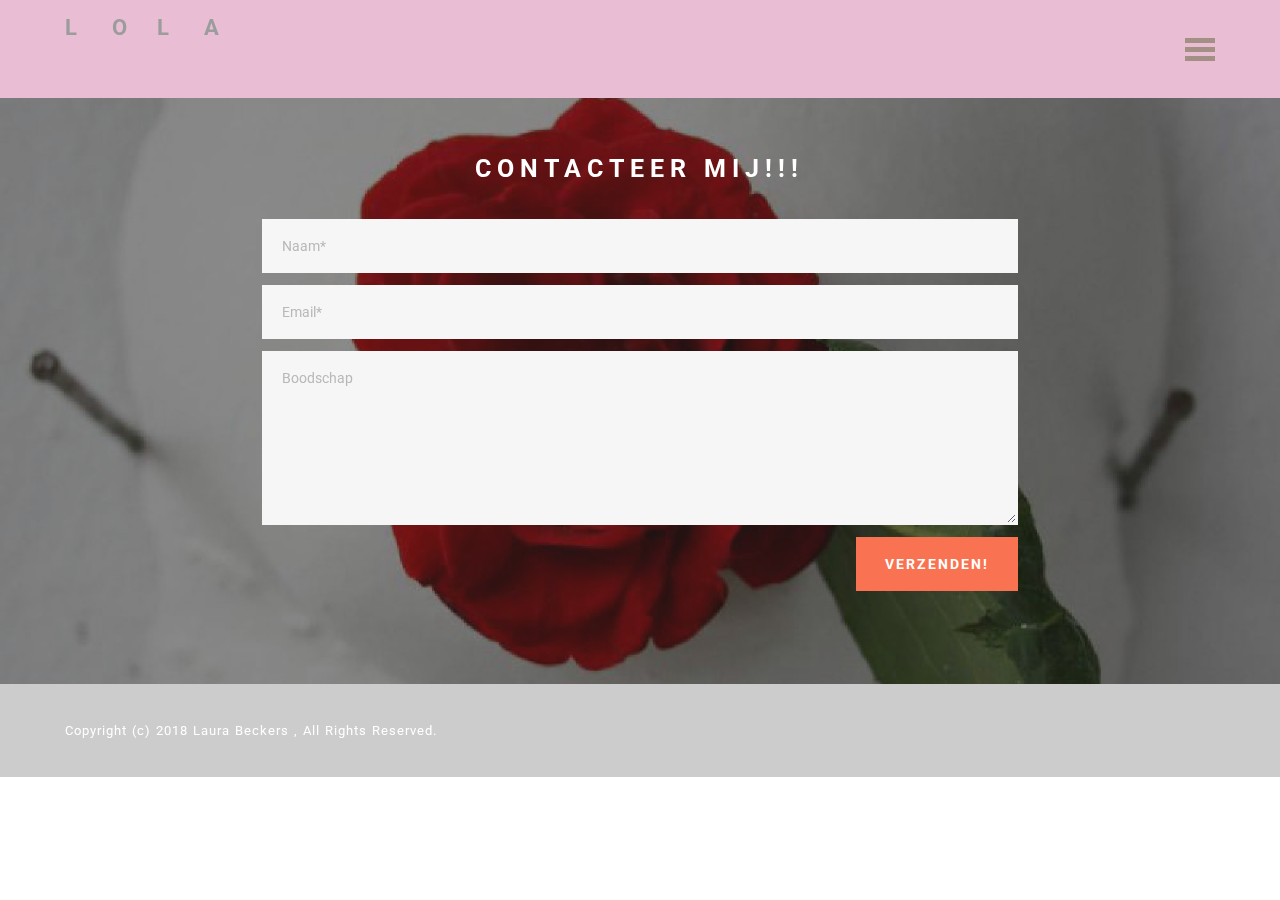
==== commit 8ccbcd78: "create github pages" ====
--- a/Contact.html
+++ b/Contact.html
@@ -19,7 +19,7 @@
   
 </head>
 <body>
-  <section class="mbr-navbar mbr-navbar--freeze mbr-navbar--absolute mbr-navbar--collapsed" id="ext_menu-n" data-rv-view="9">
+  <section class="mbr-navbar mbr-navbar--freeze mbr-navbar--absolute mbr-navbar--collapsed" id="ext_menu-n" data-rv-view="10">
     <div class="mbr-navbar__section mbr-section">
         <div class="mbr-section__container container">
             <div class="mbr-navbar__container">
@@ -43,7 +43,7 @@
     </div>
 </section>
 
-<section class="engine"><a href="https://mobirise.me/a">Mobirise alternative</a></section><section class="mbr-section mbr-section--relative mbr-section--fixed-size mbr-parallax-background mbr-after-navbar" id="form1-o" data-rv-view="11" style="background-image: url(assets/images/30-2000x3000.jpg);">
+<section class="engine"><a href="https://mobirise.me/w">free html5 templates</a></section><section class="mbr-section mbr-section--relative mbr-section--fixed-size mbr-parallax-background mbr-after-navbar" id="form1-o" data-rv-view="12" style="background-image: url(assets/images/30-2000x3000.jpg);">
     <div class="mbr-overlay" style="opacity: 0.5; background-color: rgb(34, 34, 34);"></div>
     <div class="mbr-section__container mbr-section__container--std-padding container" style="padding-top: 62px; padding-bottom: 93px;">
         <div class="row">
@@ -57,7 +57,7 @@
                             <div class="hide" data-form-alert-success="true">Bedankt voor je inzending!</div>
                         </div>
                         <form action="https://mobirise.com/" method="post" data-form-title="CONTACTEER MIJ!!!">
-                            <input type="hidden" value="DSWZcRLNNBS7bB6fXK69eUFCoi5kOROrCJdIT1A5DfMv+IbbYedO6ktaKEDO3kIvYOJCwLiX75PZ/QuVhGAHkaITKuXOv/LmJVEN6Gum7hyi9wUTy+Qzjp7Kh9EsqVIN" data-form-email="true">
+                            <input type="hidden" value="PEupHsmbDVOI6JNCB602WLpBKLTzY183cV3QHJsB/pbW4wMOF84W0d0p6r8JPdoTLcpuhI1KofAbqpwB5ucu70EJLPs3Gz+Ly6KxmpOVaorH23kgke8ZDOfNpA7yk0Nf" data-form-email="true">
                             <div class="form-group">
                                 <input type="text" class="form-control" name="name" required="" placeholder="Naam*" data-form-field="Name">
                             </div>
@@ -77,7 +77,7 @@
     </div>
 </section>
 
-<footer class="mbr-section mbr-section--relative mbr-section--fixed-size" id="footer1-m" data-rv-view="7" style="background-color: rgb(204, 204, 204);">
+<footer class="mbr-section mbr-section--relative mbr-section--fixed-size" id="footer1-m" data-rv-view="8" style="background-color: rgb(204, 204, 204);">
     
     <div class="mbr-section__container container">
         <div class="mbr-footer mbr-footer--wysiwyg row" style="padding-top: 36.9px; padding-bottom: 36.9px;">
--- a/assets/mobirise/css/mbr-additional.css
+++ b/assets/mobirise/css/mbr-additional.css
@@ -25,13 +25,13 @@
   font-size: 16px;
 }
 #ext_menu-n.mbr-navbar--stuck .mbr-navbar__section {
-  background: #2c2c2c;
+  background: #e9bed4;
 }
 #ext_menu-n .mbr-navbar__section {
-  background: #2c2c2c;
+  background: #e9bed4;
 }
 #ext_menu-n .mbr-navbar__hamburger {
-  color: #ffffff;
+  color: #a38f84;
 }
 #ext_menu-n .mbr-navbar__items a {
   font-family: 'Indie Flower', cursive;
@@ -163,32 +163,18 @@
 #ext_menu-11 .mbr-brand__name a SPAN {
   font-family: 'Roboto', sans-serif;
 }
-
-
-
-#footer1-12 P {
+#footer1-1p P {
   color: #ffffff;
 }
-#ext_menu-13 .mbr-brand__name {
+#ext_menu-1q .mbr-brand__name {
   font-size: 16px;
 }
-#ext_menu-13.mbr-navbar--stuck .mbr-navbar__section {
+#ext_menu-1q.mbr-navbar--stuck .mbr-navbar__section {
   background: #e9bed4;
 }
-#ext_menu-13 .mbr-navbar__section {
+#ext_menu-1q .mbr-navbar__section {
   background: #e9bed4;
 }
-#ext_menu-13 .mbr-navbar__hamburger {
+#ext_menu-1q .mbr-navbar__hamburger {
   color: #a38f84;
 }
-#ext_menu-13 .mbr-navbar__items a {
-  font-family: 'Indie Flower', cursive;
-  font-size: 17px;
-}
-#ext_menu-13 .mbr-brand__name a {
-  font-family: 'Roboto', sans-serif;
-  font-size: 22px;
-}
-#ext_menu-13 .mbr-brand__name a SPAN {
-  font-family: 'Roboto', sans-serif;
-}
